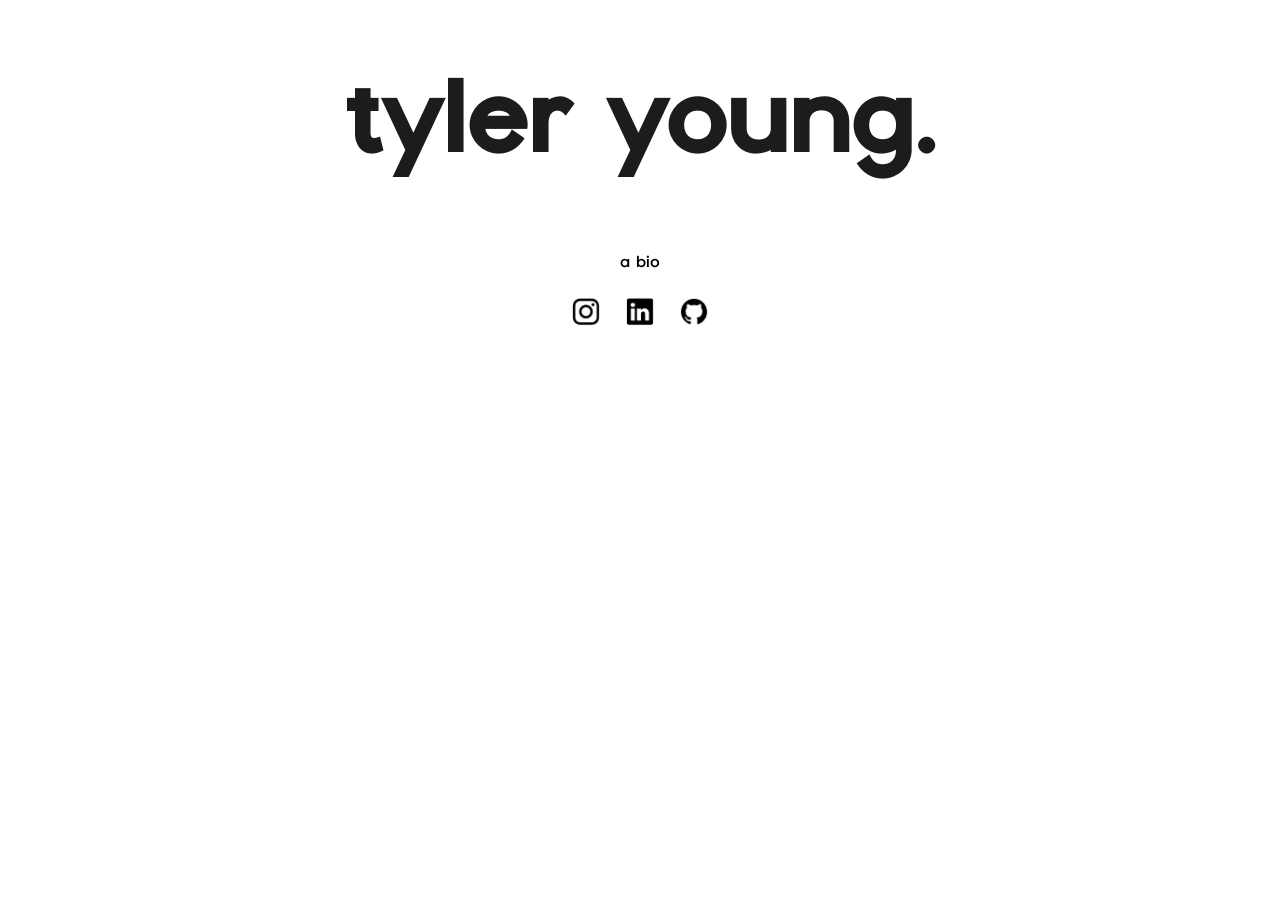
==== about.html @ d82a817e "another commit woohooo" ====
<html lang=""en">
<head>
    <meta charset="UTF-8">
    <meta nam="viewport" content="width=device-width, initial-scale=1.0">
    <link rel="stylesheet" href="tyooou.css">
    <title>change</title>
</head>
<body>
    <div class="mainBody">
        <h1 class="mainText">tyler young.</h1>
    </div>

    <p>a bio</p>
    <button type="button" class="homepageButton"><img src="instagram_new_icon.png" alt="instagram" class="iconResize"/></button>
    <button type="button" class="homepageButton" onclick="location.href='www.linkedin.com/in/tylerhyoung/'"><img src="linkedin_icon.png" alt="linkedin" class="iconResize"/></button>
    <button type="button" class="homepageButton" onclick="location.href='github.com/tyooou'"><img src="github_icon.png" alt="github" class="iconResize"/></button>

</body>
</html>
---- tyooou.css ----
body {
    background: white;
    text-align: center;
}

@font-face {
    font-family: defaultFont;
    src: url(Gilgan\ 400.otf);
}

p, h1, h2 {
    font-family: defaultFont;
}

.mainText {
    color: #1C1C1C;
    padding: 0;
    font-size: 100px;
}

.subtitle {
    font-size: 20;
    opacity: 75%;
}

.homepageButton {
    color: #1C1C1C;
    border: none;
    text-align: center;
    font-family: defaultFont;
    padding: 10px;
    background-color:rgba(0,0,0, 0);

}

.homepageButton:hover {
    
    background-color: rgba(0,0,0, 0.1);
    transition: 0.2s;
}

.mainBody {
    display: flex;
    justify-content: center;
    align-items: center;
    word-wrap: break-word;
}

.iconResize {
    height: 30;
}

.darkMode {
    background-color: black;
    color:white;
}


.lightModeIcon:before {
    zoom: 5%;
    content: url('../darkmode_icon.png');
    
}
.darkModeIcon:before {
    zoom: 5%;
    content: url('../lightmode_icon.png');
    
}

body {
    transition: 0.3s;
}
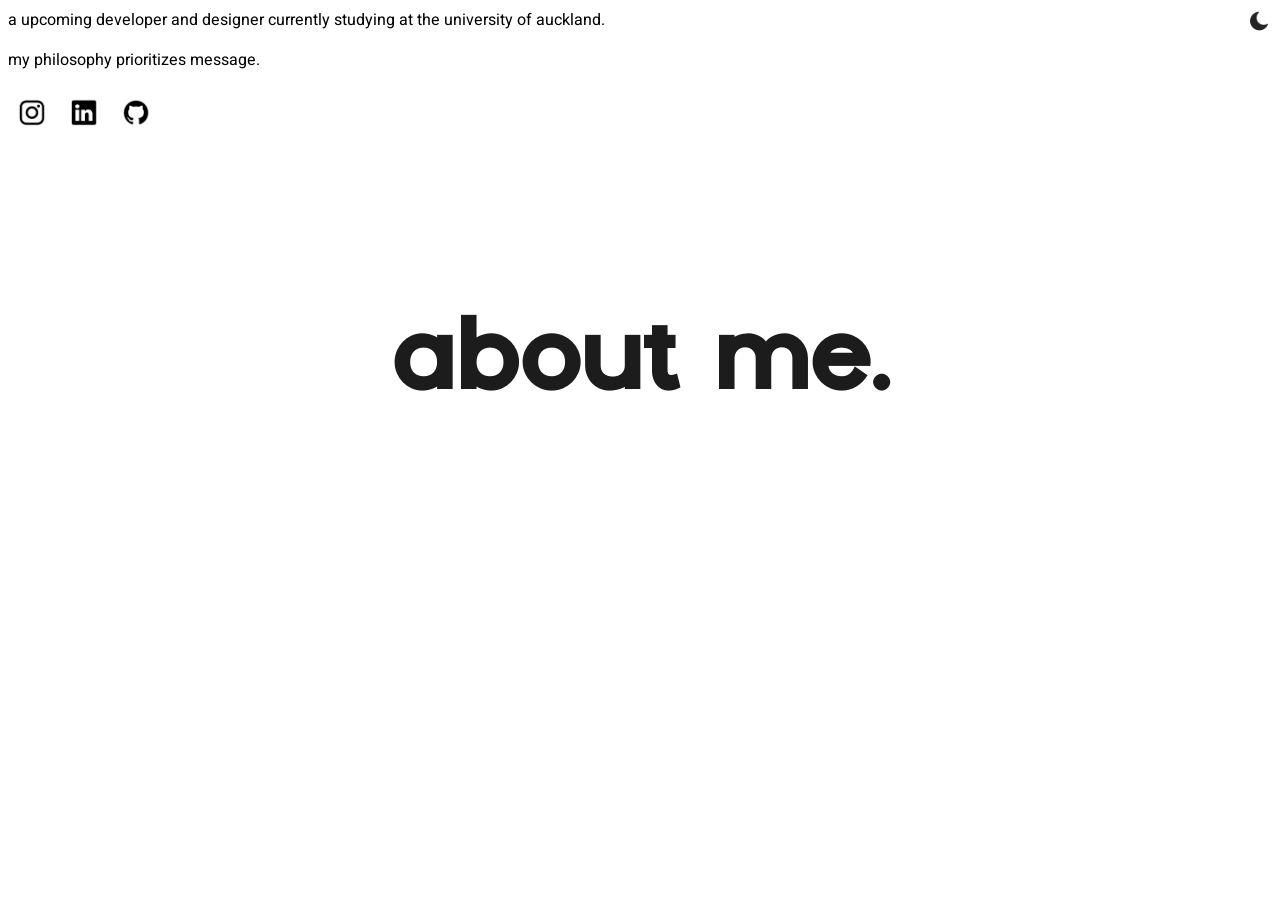
==== commit ea860c30: "major commit" ====
--- a/about.html
+++ b/about.html
@@ -2,18 +2,44 @@
 <head>
     <meta charset="UTF-8">
     <meta nam="viewport" content="width=device-width, initial-scale=1.0">
-    <link rel="stylesheet" href="tyooou.css">
-    <title>change</title>
+    <title>about</title>
+    <link rel="stylesheet" href="main.css">
+    <script src="main.js"></script>
 </head>
+
+
 <body>
+    <i id="darkModeToggle" onclick="darkMode()" class="darkModeIcon darkModeToggle"></i>
     <div class="mainBody">
-        <h1 class="mainText">tyler young.</h1>
+        <h1 id="darkModeTitle" class="mainText">about me.</h1>
     </div>
 
-    <p>a bio</p>
-    <button type="button" class="homepageButton"><img src="instagram_new_icon.png" alt="instagram" class="iconResize"/></button>
-    <button type="button" class="homepageButton" onclick="location.href='www.linkedin.com/in/tylerhyoung/'"><img src="linkedin_icon.png" alt="linkedin" class="iconResize"/></button>
-    <button type="button" class="homepageButton" onclick="location.href='github.com/tyooou'"><img src="github_icon.png" alt="github" class="iconResize"/></button>
+    <section id="bibliography"> <!-- Bibliography -->
+        <p>a upcoming developer and designer currently studying at the university of auckland.</p>
+        <p>my philosophy prioritizes message.</p>
+    </section>
+
+    <section id="socials"> <!-- Socials -->
+        <button type="button" class="homepageButton" 
+            onclick="window.location.href='https://www.instagram.com/?theme=dark';">
+            <img src="instagram_new_icon.png" alt="instagram" class="iconResize"/>
+        </button>
+        <button type="button" class="homepageButton" 
+            onclick="window.location.href='https://www.linkedin.com/in/tylerhyoung/';">
+            <img src="linkedin_icon.png" alt="linkedin" class="iconResize"/>
+        </button>
+        <button type="button" class="homepageButton" 
+            onclick="window.location.href='https://github.com/tyooou';">
+            <img src="github_icon.png" alt="github" class="iconResize"/>
+        </button>
+    </section>
+
+
+
+    <footer>
+
+
+    </footer>
 
 </body>
 </html>
--- a/main.css
+++ b/main.css
@@ -0,0 +1,104 @@
+body {
+    background: white;
+    transition: 0.3s;
+}
+
+@font-face {
+    font-family: defaultFont;
+    src: url(Gilgan\ 400.otf);
+}
+
+@font-face {
+    font-family: textFont;
+    src: url(Heebo-VariableFont_wght.ttf);
+}
+
+h1, h2 {
+    font-family: defaultFont;
+}
+
+p {
+    font-family: textFont;
+}
+
+.mainText {
+    transition: 0.3s;
+    color: #1C1C1C;
+    padding: 0;
+    margin: 0;
+    font-size: 100px;
+}
+
+.subtitle {
+    font-size: 20;
+    opacity: 75%;
+    text-align: center;
+}
+
+.homepageButton {
+    transition: 0.3s;
+    color: #1C1C1C;
+    border: none;
+    text-align: center;
+    font-family: defaultFont;
+    padding: 10px;
+    background-color:rgba(0,0,0, 0);
+
+}
+
+.homepageButton:hover {
+    
+    background-color: rgba(0,0,0, 0.1);
+    transition: 0.2s;
+}
+
+.mainBody {
+    position: absolute;
+    top: 40%;
+    left: 50%;
+    margin-right: -50%;
+    transform: translate(-50%, -50%);
+    
+}
+
+.iconResize {
+    height: 28;
+}
+
+.darkMode {
+    background-color: #1C1C1C;
+    color:white;
+}
+
+
+.darkModeIcon:before {
+    zoom: 5%;
+    filter: brightness(0.5);
+    content: url('../darkmode_icon.png');
+    
+}
+
+.lightModeIcon:before {
+    zoom: 5%;
+    filter: brightness(0) invert(1);
+    content: url('../lightmode_icon.png'); 
+}
+
+.darkModeToggle {
+    position: absolute; 
+    top: 8px; 
+    right: 8px;
+}
+
+.darkModeText {
+    transition: 0.3s;
+    color: white;
+}
+
+nav {
+    top: 60%;
+    left: 50%;
+    margin-right: -50%;
+    position: absolute;
+    transform: translate(-50%, -50%);
+}
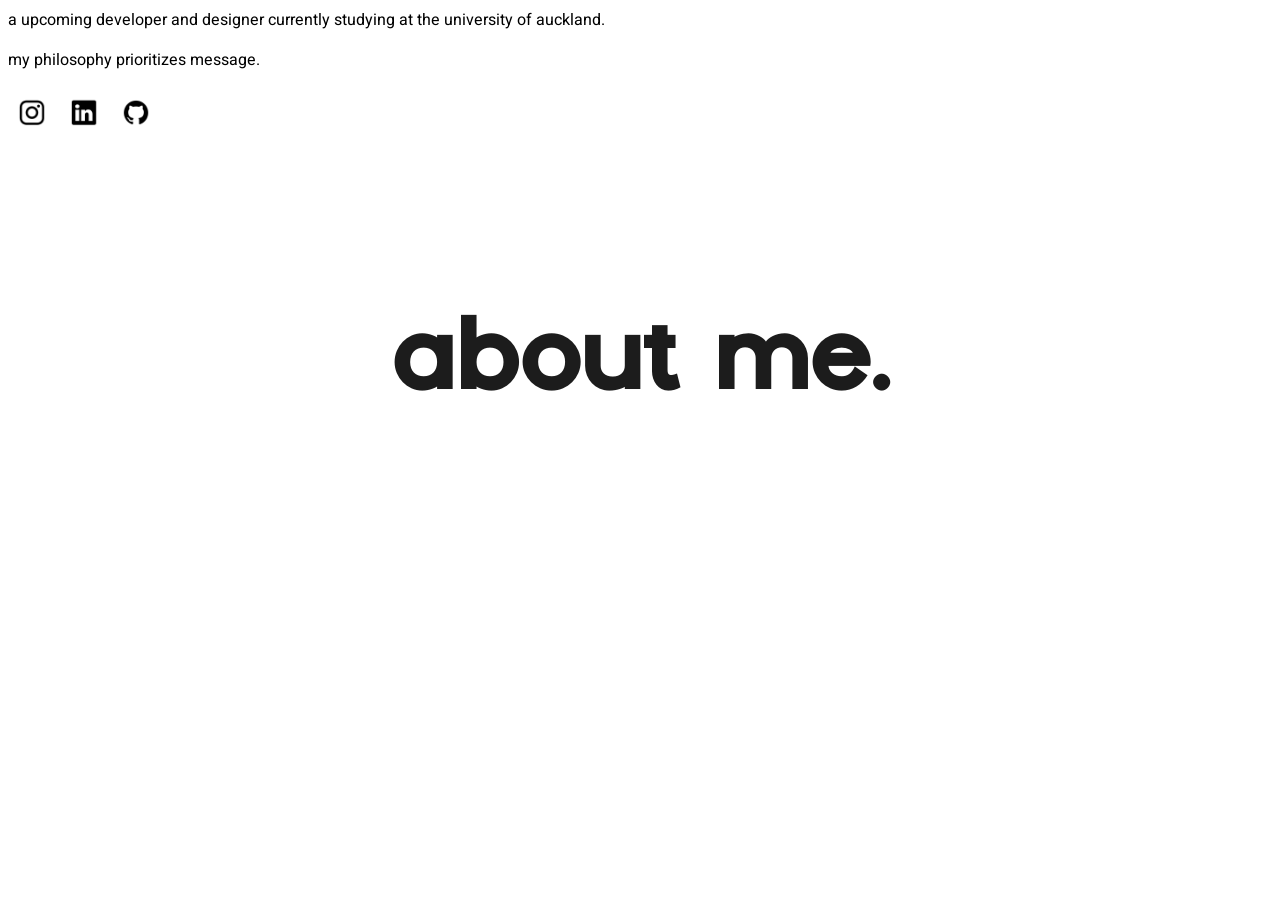
==== commit 7689512f: "fix" ====
--- a/about.html
+++ b/about.html
@@ -22,15 +22,15 @@
     <section id="socials"> <!-- Socials -->
         <button type="button" class="homepageButton" 
             onclick="window.location.href='https://www.instagram.com/?theme=dark';">
-            <img src="instagram_new_icon.png" alt="instagram" class="iconResize"/>
+            <img src="Icons/instagram_new_icon.png" alt="instagram" class="iconResize"/>
         </button>
         <button type="button" class="homepageButton" 
             onclick="window.location.href='https://www.linkedin.com/in/tylerhyoung/';">
-            <img src="linkedin_icon.png" alt="linkedin" class="iconResize"/>
+            <img src="Icons/linkedin_icon.png" alt="linkedin" class="iconResize"/>
         </button>
         <button type="button" class="homepageButton" 
             onclick="window.location.href='https://github.com/tyooou';">
-            <img src="github_icon.png" alt="github" class="iconResize"/>
+            <img src="Icons/github_icon.png" alt="github" class="iconResize"/>
         </button>
     </section>
 
--- a/main.css
+++ b/main.css
@@ -30,7 +30,9 @@
 }
 
 .subtitle {
+    transition: ;
     font-size: 20;
+    color: #1C1C1C;
     opacity: 75%;
     text-align: center;
 }
@@ -71,24 +73,15 @@
 }
 
 
-.darkModeIcon:before {
+.darkModeIcon {
     zoom: 5%;
     filter: brightness(0.5);
-    content: url('../darkmode_icon.png');
+    position: absolute; 
+    top: 200px; 
+    right: 200px;
     
 }
 
-.lightModeIcon:before {
-    zoom: 5%;
-    filter: brightness(0) invert(1);
-    content: url('../lightmode_icon.png'); 
-}
-
-.darkModeToggle {
-    position: absolute; 
-    top: 8px; 
-    right: 8px;
-}
 
 .darkModeText {
     transition: 0.3s;
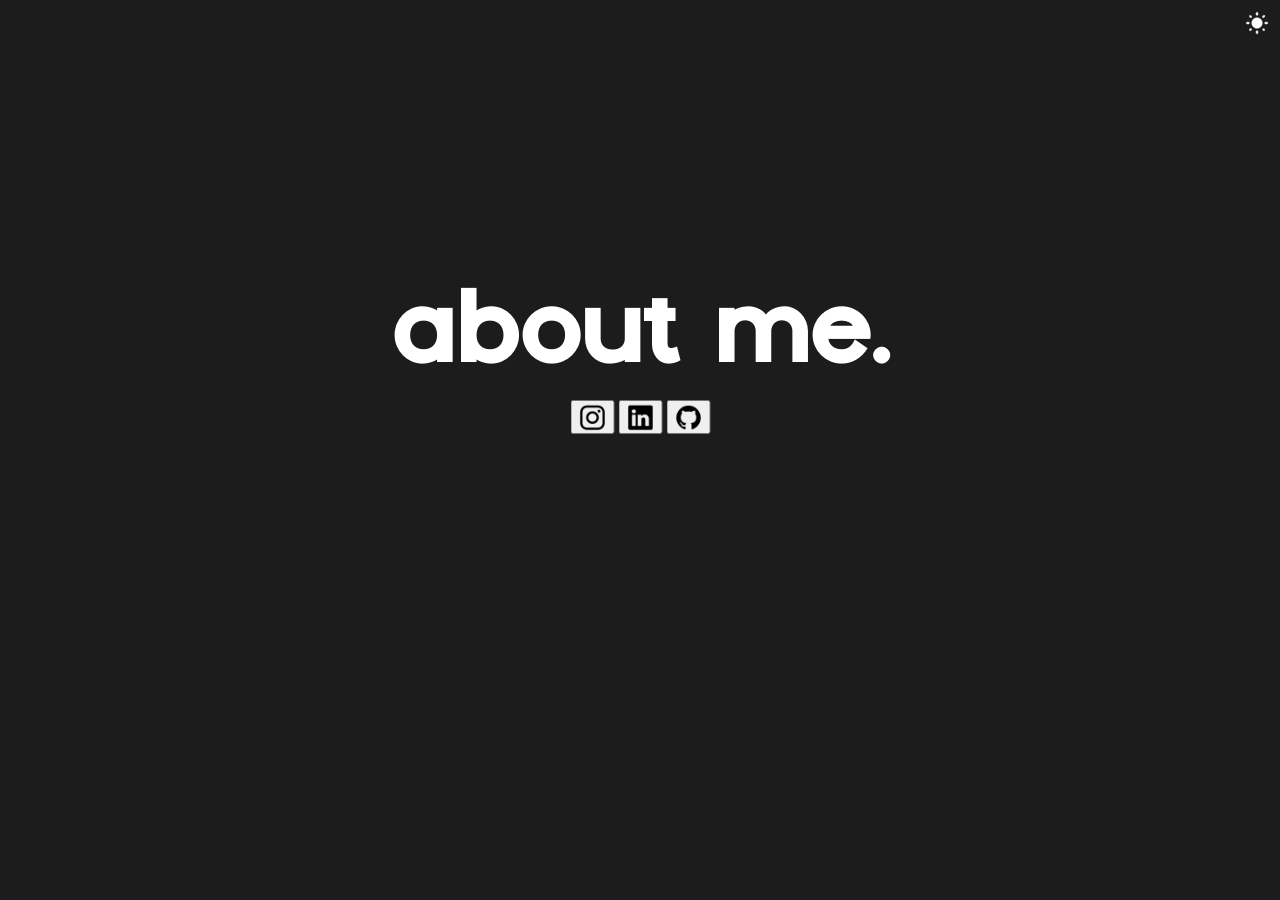
==== commit 57c03419: "Major commit." ====
--- a/about.html
+++ b/about.html
@@ -3,20 +3,23 @@
     <meta charset="UTF-8">
     <meta nam="viewport" content="width=device-width, initial-scale=1.0">
     <title>about</title>
-    <link rel="stylesheet" href="main.css">
-    <script src="main.js"></script>
+    <link rel="stylesheet" href="./main.css">
+    <script src="./main.js"></script>
 </head>
 
 
 <body>
-    <i id="darkModeToggle" onclick="darkMode()" class="darkModeIcon darkModeToggle"></i>
+    <i onclick="darkMode()"
+      ><img
+        id="darkModeIconToggle"
+        class="darkModeIcon"
+        src="./Icons/darkmode_icon.png"
+    /></i>
     <div class="mainBody">
         <h1 id="darkModeTitle" class="mainText">about me.</h1>
-    </div>
+    
 
     <section id="bibliography"> <!-- Bibliography -->
-        <p>a upcoming developer and designer currently studying at the university of auckland.</p>
-        <p>my philosophy prioritizes message.</p>
     </section>
 
     <section id="socials"> <!-- Socials -->
@@ -33,6 +36,7 @@
             <img src="Icons/github_icon.png" alt="github" class="iconResize"/>
         </button>
     </section>
+</div>
 
 
 
--- a/main.css
+++ b/main.css
@@ -1,97 +1,271 @@
 body {
-    background: white;
-    transition: 0.3s;
+  background: white;
+  opacity: 0;
+  transition: 0.3s;
 }
 
 @font-face {
-    font-family: defaultFont;
-    src: url(Gilgan\ 400.otf);
+  font-family: defaultFont;
+  src: url(Gilgan\ 400.otf);
 }
 
 @font-face {
-    font-family: textFont;
-    src: url(Heebo-VariableFont_wght.ttf);
-}
-
-h1, h2 {
-    font-family: defaultFont;
-}
-
-p {
-    font-family: textFont;
+  font-family: textFont;
+  src: url(Heebo-VariableFont_wght.ttf);
+}
+
+h1,
+h2 {
+  font-family: defaultFont;
+  margin: 0;
+}
+
+p,
+button,
+a {
+  font-family: textFont;
+  margin: 0;
+}
+
+a {
+  color: grey;
 }
 
 .mainText {
-    transition: 0.3s;
-    color: #1C1C1C;
-    padding: 0;
+  transition: 0.3s;
+  color: #1c1c1c;
+  padding: 0;
+  margin: 0;
+  font-size: 100px;
+  margin-bottom: 2vh;
+}
+
+.subtitle {
+  transition: 0.3s;
+  font-size: 20;
+  color: #1c1c1c;
+  opacity: 75%;
+  text-align: center;
+  margin-bottom: 2vh;
+}
+
+.btn-text {
+  transition: 0.3s;
+  color: #1c1c1c;
+  background-color: rgba(0, 0, 0, 0);
+  font-family: textFont;
+  font-size: 15px;
+  border: none;
+  display: flex;
+  align-items: center;
+}
+
+.btn-text:hover {
+  background-color: rgba(0, 0, 0, 0.1);
+  transition: 0.2s;
+}
+
+.mainBody {
+  position: absolute;
+  top: 40%;
+  left: 50%;
+  margin-right: -50%;
+  transform: translate(-50%, -50%);
+  text-align: center;
+}
+
+.iconResize {
+  height: 28;
+}
+
+.btn-icon {
+  transition: 0.3s;
+  zoom: 5%;
+  filter: brightness(0.5);
+  padding: 150px;
+}
+
+.btn-down {
+  transition: 0.3s;
+  zoom: 2%;
+  filter: brightness(0.5);
+  padding: 250px;
+}
+
+.btn-menu {
+  display: flex;
+  align-items: center;
+}
+
+.darkMode {
+  background-color: #1c1c1c;
+  color: white;
+}
+
+.darkModeIcon {
+  transition: 0.3s;
+  zoom: 5%;
+  filter: brightness(0.5);
+  position: absolute;
+  top: 200px;
+  right: 200px;
+}
+
+.darkModeText {
+  transition: 0.3s;
+  color: white;
+}
+
+nav {
+  top: 52%;
+  left: 50%;
+  margin-right: -50%;
+  position: absolute;
+  transform: translate(-50%, -50%);
+}
+
+.dropdown {
+  top: 56%;
+  left: 50%;
+  margin-right: -50%;
+  position: absolute;
+  transform: translate(-50%, -50%);
+}
+
+.dropdown-content {
+  display: none;
+  position: absolute;
+  background-color: #1c1c1c;
+  padding: 16px;
+  z-index: 1;
+}
+
+.dropdown-content a {
+  display: block;
+}
+
+.show {
+  display: block;
+}
+
+/* Projects */
+
+#project-container {
+  display: flex;
+  place-items: center;
+  place-content: center;
+  width: 100%;
+  height: 100%;
+}
+
+#project-body {
+  display: flex;
+  width: 90%;
+  height: 90%;
+}
+
+#project-text {
+  position: relative;
+  width: 30%;
+  padding-right: 3vw;
+
+  .preview-title {
+    font-family: "Roboto Mono", monospace;
+  }
+
+  h1 {
+    font-size: 4vw;
+    margin-bottom: 30px;
+  }
+
+  .preview-description {
+    font-size: 2vw;
+  }
+
+  #project-properties {
+    margin-top: 3vh;
+  }
+
+  .tag-container {
+    position: absolute;
+  }
+
+  .project-tag {
+    border: #4e4e4e solid 2px;
+    border-radius: 5px;
+    padding: 0.5vw;
     margin: 0;
-    font-size: 100px;
-}
-
-.subtitle {
-    transition: ;
-    font-size: 20;
-    color: #1C1C1C;
-    opacity: 75%;
-    text-align: center;
-}
-
-.homepageButton {
-    transition: 0.3s;
-    color: #1C1C1C;
-    border: none;
-    text-align: center;
-    font-family: defaultFont;
-    padding: 10px;
-    background-color:rgba(0,0,0, 0);
-
-}
-
-.homepageButton:hover {
-    
-    background-color: rgba(0,0,0, 0.1);
-    transition: 0.2s;
-}
-
-.mainBody {
-    position: absolute;
-    top: 40%;
-    left: 50%;
-    margin-right: -50%;
-    transform: translate(-50%, -50%);
-    
-}
-
-.iconResize {
-    height: 28;
-}
-
-.darkMode {
-    background-color: #1C1C1C;
-    color:white;
-}
-
-
-.darkModeIcon {
-    zoom: 5%;
-    filter: brightness(0.5);
-    position: absolute; 
-    top: 200px; 
-    right: 200px;
-    
-}
-
-
-.darkModeText {
-    transition: 0.3s;
-    color: white;
-}
-
-nav {
-    top: 60%;
-    left: 50%;
-    margin-right: -50%;
-    position: absolute;
-    transform: translate(-50%, -50%);
-}+    display: inline-flex;
+    font-size: 1.5vw;
+    font-size: 1vw;
+    margin-right: 0.5vw;
+  }
+}
+
+#project-buttons {
+  position: absolute;
+  bottom: 0;
+}
+
+#project-preview {
+  display: inline;
+  place-content: center;
+  place-items: center;
+  width: 70%;
+  overflow-y: scroll;
+}
+
+.preview-content {
+  -webkit-box-sizing: border-box; /* Safari/Chrome, other WebKit */
+  -moz-box-sizing: border-box; /* Firefox, other Gecko */
+  box-sizing: border-box; /* Opera/IE 8+ */
+  width: calc(100% - 20px);
+  height: auto;
+  margin: 10px;
+  padding: 0;
+  border-radius: 25px;
+}
+
+.scrollbar {
+  scrollbar-color: #4e4e4e transparent;
+}
+
+.project-btn {
+  display: inline-flex;
+  align-items: center;
+  border: #4e4e4e solid 2px;
+  border-radius: 5px;
+  padding: 0.5vw;
+  margin: 0;
+  margin-right: 0.5vw;
+  cursor: pointer;
+
+  p {
+    font-size: 1vw;
+    margin-left: 0.3vw;
+    margin-right: 0.3vw;
+  }
+}
+
+.project-btn:hover {
+  transition-duration: 0.3s;
+  opacity: 0.5;
+}
+
+.direction {
+  position: fixed;
+  top: 50%;
+
+  img:hover {
+    transition-duration: 0.3s;
+    transform: scale(1.5);
+  }
+}
+
+#right-direction {
+  right: 1%;
+}
+
+#left-direction {
+  left: 1%;
+}
